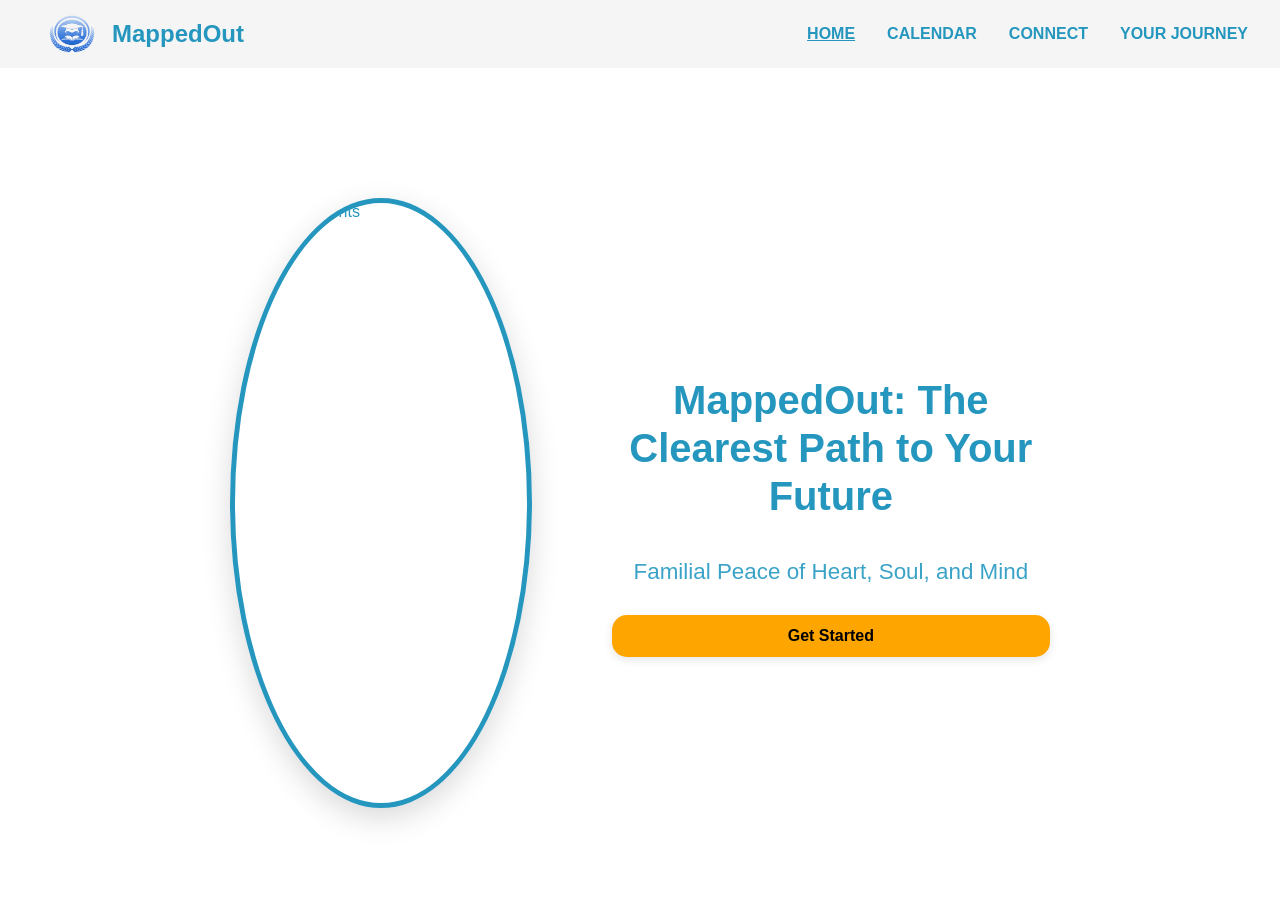
==== index.html @ 33d2894a "Rename project.html to index.html" ====
<!DOCTYPE html>
<html>
<head>
    <title>MappedOut</title>
    <script src="project.js" defer></script>
    <link rel="stylesheet" href="project.css">
    <script src="https://kit.fontawesome.com/a92bc851b2.js" crossorigin="anonymous"></script>
    <meta charset="UTF-8">
</head>
<body>
    <header class="header">
        <div class="brand">
            <img src="logo.png" alt="logo" class="normal">
            <img src="new.png" alt="logo" class="newlogo">
            <h2>MappedOut</h2>
        </div>
        <nav class="navbar">
            <ul>
                <li class="homeli" onclick="home()">HOME</li>
                <li class="calendarli homenoshow" onclick="calendar()">CALENDAR</li>
                <li class="connectlione homenoshow" onclick="connect()">CONNECT</li>
                <li class="connectlitwo homenoshow" onclick="connectAfterSet()">CONNECT</li>
                <li class="journeyli homenoshow" onclick="journey()">YOUR JOURNEY</li>
            </ul>
            <button class="navbarButtons">Log In</button>
            <button class="navbarButtons">Sign Up</button>
        </nav>
    </header>

    <div class="homepage">
        <div class="tophome">
            <div class="imgholder">
                <img src="https://dfjx2uxqg3cgi.cloudfront.net/img/photo/125563/125563_00_2x.jpg?20170617090027" alt="happy students">
            </div>
            <div class="home-text">
                <h1>MappedOut: The Clearest Path to Your Future</h1>
                <h2>Familial Peace of Heart, Soul, and Mind</h2>
                <button onclick="getStarted()">Get Started</button>
            </div>
        </div>
    </div>

    <div class="calendarpage" style="display: none;">
        <div class="not-task">
            <div class="calendarpart">
                <div class="toptopcalendar">
                    <h1 id="month-display"></h1>
                    <select name="calendarview" id="view-select" onchange="handleViewChange()">
                        <option value="monthly">Monthly</option>
                        <option value="weekly">Weekly</option>
                        <option value="Daily">Daily</option>
                    </select>
                </div>
                <div class="calendar-weekdays">
                    <div>SUN</div>
                    <div>MON</div>
                    <div>TUE</div>
                    <div>WED</div>
                    <div>THU</div>
                    <div>FRI</div>
                    <div>SAT</div>
                </div>
                <div id="calendar-grid" class="calendar-grid"></div>
                <div id="event-overlay" class="event-overlay" style="display:none;">
                    <div class="task-sheet">
                        <div class="task-header">
                            <span class="close-btn" onclick="closeModal()">←</span>
                            <span class="delete-btn" onclick="closeModal()">🗑</span>
                        </div>
                        <input
                            id="event-title"
                            class="task-title"
                            type="text"
                            placeholder="New Task..."
                        />
                        <div class="task-meta">
                            <div class="meta-row clickable" onclick="openDatePicker()">
                                <span class="meta-icon">📅</span>
                                <span class="meta-label">Date:</span>
                                <span class="meta-value" id="task-date">Select Date:</span>
                                <input type="date" id="task-date-input" hidden>
                            </div>
                            <div class="meta-row clickable" onclick="toggleTimePicker()">
                                <span class="meta-icon">⏰</span>
                                <span class="meta-label">Time:</span>
                                <span class="meta-value" id="task-time">Select Time:</span>
                            </div>
                            <div class="time-picker" id="time-picker"></div>
                            <div class="meta-row clickable" onclick="toggleTagPicker()">
                                <span class="meta-icon">🏷</span>
                                <span class="meta-label">Tags:</span>
                                <div class="tag-container" id="task-tags">
                                    <span class="tag-placeholder">None</span>
                                </div>
                            </div>
                            <div class="tag-picker" id="tag-picker">
                                <span class="tag school" onclick="selectTag(this)">School</span>
                                <span class="tag extracurricular" onclick="selectTag(this)">Extra-Curricular</span>
                                <span class="tag fun" onclick="selectTag(this)">Fun</span>
                                <input class="newtag-btn" id="new-tag-input" type="text" placeholder="+ New Tag" onkeydown="handleNewTag(event)">
                            </div>
                        </div>
                        <textarea
                            id="task-notes"
                            class="task-notes"
                            placeholder="Add Notes..."
                        ></textarea>
                        <button class="save-btn" onclick="saveEvent()">Save Event</button>
                    </div>
                </div>
                <div id="event-details-overlay" class="event-overlay" style="display:none;">
                    <div class="event-box" id="event-details-box">
                        <div class="titleeventbox">
                            <h2 id="event-details-title"></h2>
                            <span class="delete-btn" onclick="deleteEvent()">🗑</span>
                            <span class="edit-btn" onclick="editEvent()">✏️</span>  
                        </div>
                        <p id="event-details-time"></p>
                        <p id="event-details-tags"></p>
                        <p id="event-details-notes"></p>
                        <button onclick="closeEventDetails()">Close</button>
                    </div>
                </div>
            </div>
            <button id="tasklistbtn" onclick="taskListPage()">Open Tasks List</button>
        </div>

        <div class="tasklistbox">
            <h2>Daily To-Dos</h2>
            <div class="checkbox-container">
                <input type="checkbox">
                <label for="to-dos">Practice Piano</label>
            </div>
            <div class="checkbox-container">
                <input type="checkbox">
                <label for="to-dos">Practice Violin</label>
            </div>
            <div class="checkbox-container">
                <input type="checkbox">
                <label for="to-dos">Music Theory Homework</label>
            </div>
            <div class="checkbox-container">
                <input type="checkbox">
                <label for="to-dos">Spanish Homework</label>
            </div>
            <div class="checkbox-container">
                <input type="checkbox">
                <label for="to-dos">Mandarin Homework</label>
            </div>
            <div class="checkbox-container">
                <input type="checkbox">
                <label for="to-dos">Practice For the AP Latin Test</label>
            </div>
            <div class="checkbox-container">
                <input type="checkbox">
                <label for="to-dos">Meditate</label>
            </div>
            <div class="checkbox-container">
                <input type="checkbox">
                <label for="to-dos">Read 30 Minutes</label>
            </div>
            <div class="checkbox-container">
                <input type="checkbox">
                <label for="to-dos">Drink Water</label>
            </div>
            <div class="checkbox-container">
                <input type="text" class="newonetask" placeholder="New Task...">
            </div>
            <button onclick="calendar()" class="returnbtn">Return to Calendar</button>
        </div>
    </div>

   <div class="connectpage">
        <div class="schoollook">
            <h1>Welcome!</h1>
            <h3>Before We Start, We Would Like To Know Which Schools You Are Looking At! Please Select All Schools You Are Interested In:</h3>

            <div class="chooseschool">
                <div>
                    <h4>Ivy League & Equivalents</h4>
                    <div class="ivyleague_equivs" id="ivyContainer"></div>
                </div>

                <div>
                    <h4>Non-Ivy / Non-Equivalents</h4>
                    <div class="nonivy_nonequivs" id="nonIvyContainer"></div>
                </div>
            </div>

            <button class="connect-continue" onclick="connectAfterSet()">Continue →</button>
        </div>
    </div>

    <div class="connectafterset">
        <div class="optionsfolder">
            <div class="option">
                <i class="fa-solid fa-calendar"></i>
                <h3>Schedule Meeting</h3>
            </div>
            <div class="option">
                <i class="fa-solid fa-plus"></i>
                <h3>Join Meeting</h3>
            </div>
            <div class="option">
                <i class="fa-solid fa-paper-plane"></i>
                <h3>Request</h3>
            </div>
            <div class="option">
                <i class="fa-solid fa-atom"></i>
                <h3>Connect and Meet</h3>
            </div>
        </div>
    </div>

    <div class="journeypage"></div>

    <div class="getstartedpage">
        <div class="notsign">
            <h1>The Ultimate College Application Experience</h1>
            <h3>Familial Peace of Heart, Soul, and Mind: The Clearest Path to Your Future</h3>

            <ul class="get-started-list">
                <li>Conect with local college counceling experts</li>
                <li>Create and work on a college application journey taylored to you and your family's wants and needs</li>
                <li>View upcoming events on the built in calendar</li>
                <li>Watch videos from counselors and current college students to help better mental health</li>
                <li>Totally free--if eligible, get college economic help</li>
            </ul>
            <button class="signupButtons">Sign Up</button>
        </div>

        <div class="signupbox">
            <h2>Get Started <span>Today</span> to Make Your College Application <span>Journey Meaningful</span> and <span>Stress-Free</span></h2>
            <input type="text" placeholder="Full Name" required>
            <input type="text" placeholder="Phone Number">
            <input type="text" placeholder="Email" required>
            <input type="text" placeholder="Parent Email">
            <div class="checkbox-container">
                <input type="checkbox" id="terms">
                <label for="terms">I agree to <a href="https://tenor.com/search/dancing-banana-gifs" target="_blank">terms and conditions</a></label>
            </div>
            <button class="signupButtons" class="signupbutton" onclick="logIn()">Log In</button>
        </div>
    </div>
</body>
</html>
---- project.css ----
/* UNIVERSAL PAGE CENTERING */
.homepage,
.calendarpage,
.connectpage,
.connectafterset,
.journeypage,
.getstartedpage {
    display: flex;
    justify-content: center;
    align-items: center;
    width: 100%;
    min-height: calc(100vh - 80px); /* accounts for header height */
    box-sizing: border-box;
}


html,
body {
    margin: 0;
    font-family: 'Handy Sans', sans-serif;
    color: #2596be;
    transition: background 0.5s ease, background-color 0.5s ease;
}

header {
    display: flex;
    align-items: center;
    justify-content: space-between;
    padding: 0 2rem;
    background-color: whitesmoke;
}

li {
    font-weight: 900;
}

li:hover {
    cursor: pointer;
}

ul {
    list-style: none;
    display: flex;
    gap: 2rem;
    margin: 0;
}

header img {
    width: 50px;
    height: 50px;
    border-radius: 30px;
    margin-right: 5px;
    margin-left: 15px;
}

.imgholder {
    width: 400px;
    height: 600px;
    overflow: hidden;
    border-radius: 50%;
    border: 5px solid #2596be;
    box-shadow: 0 10px 30px rgba(0,0,0,0.15);
}

.imgholder img {
    width: 100%;
    height: 100%;
    object-fit: cover;
    display: block;
}

.tophome h1 {
    max-width: 600px;
    line-height: 1.2;
    text-align: left;
    font-size: 2.5rem;
    font-weight: 900;
}

.tophome {
    display: flex;
    align-items: center;
    gap: 80px;
    margin-top: 5%;
    padding: 0 10%;
}

@media (max-width: 900px) {
    .tophome {
        flex-direction: column;
        text-align: center;
    }

    .tophome h1 {
        text-align: center;
    }
}

.home-text {
    display: flex;
    flex-direction: column;
    align-items: center;
    gap: 12px;
    max-width: 600px;
    text-align: center;
}

.home-text h2 {
    font-weight: 400;
    font-size: 1.4rem;
    color: #3aa3c7;
    margin-top: 0;
}

.tophome h1,
.home-text h2 {
    text-align: center;
}

button {
    width: 100%;
    max-width: 500px;
    padding: 12px 20px;
    border-radius: 15px;
    background-color: orange;
    border: none;
    color: black;
    font-weight: 900;
    font-size: 1rem;
    text-align: center;
    cursor: pointer;
    box-shadow: 0 3px 10px rgba(0,0,0,0.1);
    transition: 0.2s;
    appearance: none;
    position: relative;
    z-index: 20;
    align-self: center;
}

button:hover {
    background-color: #2296E0;
    color: white;
    transform: scale(1.07);
}

.homepage {
    display: flex;
    align-items: center;
    justify-content: center;
    gap: 80px;
    padding: 5% 10%;
}

.brand {
    display: flex;
    align-items: center;
    gap: 10px;
}

.navbarButtons {
    width: auto;
    max-width: none;
    padding: 8px 16px;
    font-size: 0.9rem;
    display: none;
    cursor: pointer;
    opacity: 0;
    transition: opacity 0.3s, transform 0.2s ease;
    background-color: #e781aa;
    z-index: 100;
    color: white;
}

.navbarButtons:hover {
    background-color: #aae781;
    transform: scale(1.07);
}

.navbarButtons.show {
    opacity: 1;
}

nav.navbar {
    display: flex;
    align-items: center;
    gap: 1rem;
}

nav.navbar ul {
    display: flex;
    gap: 2rem;
    margin: 0;
    padding: 0;
}

.signupbox {
    display: flex;
    flex-direction: column;
    align-items: center;
    position: fixed;
    bottom: 30px;
    right: 30px;
    padding: 40px 30px;
    border-radius: 20px;
    box-shadow: 0 6px 18px rgba(0,0,0,0.1);
    overflow: hidden;
    background-color: white;
    min-height: 400px;
    width: 400px;
    height: 450px;
    border: 1px solid black;
    font-weight: 400;
    color: black;
}

.signupbox:hover {
    cursor: pointer;
    transform: scale(1.02);
    transition: transform 0.2s ease, box-shadow 0.2s ease;
}

.signupbox h2 {
    font-weight: 550;
    text-align: center;
}

.signupbox h2 span {
    font-weight: 900;
}

.signupbox input {
    width: 100%;
    padding: 10px 15px;
    margin: 10px 0;
    border: 1px solid #ccc;
    border-radius: 5px;
    font-size: 1rem;
    outline: none;
    transition: border-color 0.2s, box-shadow 0.2s;
    box-sizing: border-box;
}

.signupbox input:focus {
    border-color: #2596be;
    box-shadow: 0 0 5px rgba(37, 150, 190, 0.3);
}

.checkbox-container {
    align-items: center;
    gap: 10px;
    margin: 10px 0;
    display: block;
}

.checkbox-container input[type="checkbox"] {
    width: auto;
    height: auto;
}

.checkbox-container a {
    color: purple;
}

.signupbox button {
    background-color: purple;
    color: white;
}

.signupbox button:hover {
    background-color: #e781aa;
}


.notsign {
    position: absolute;
    top: 150px;
    left: 150px;
    width: 560px;
    padding: 40px 35px;
    background: rgba(255, 255, 255, 0.07);
    backdrop-filter: blur(18px);
    border-radius: 25px;
    border: 1px solid rgba(255, 255, 255, 0.25);
    box-shadow: 0 12px 35px rgba(0, 0, 0, 0.35);
    display: flex;
    flex-direction: column;
    gap: 25px;
    color: #fff;
    font-family: 'Handy Sans', sans-serif;
    transition: transform 0.2s ease, box-shadow 0.2s ease;
}

.notsign:hover {
    transform: translateY(-4px);
    box-shadow: 0 16px 45px rgba(0, 0, 0, 0.45);
}

.notsign h1 {
    font-size: 1.8rem;
    font-weight: 900;
    line-height: 1.2;
    color: #fff;
    margin-bottom: 10px;
    text-align: left;
}

.notsign h3 {
    font-size: 1.2rem;
    font-weight: 500;
    line-height: 1.4;
    color: #dcdcdc;
    margin-bottom: 20px;
    text-align: left;
}

.notsign ul {
    list-style: none;
    padding: 0;
    margin: 0;
    display: flex;
    flex-direction: column;
    gap: 12px;
}

.notsign ul li {
    display: flex;
    align-items: center;
    gap: 10px;
    font-weight: 500;
}

.notsign ul li::before {
    content: '\2713';
    color: #00ffd5;
    font-weight: bold;
}

.notsign button.signupButtons {
    padding: 14px 0;
    border-radius: 15px;
    background: linear-gradient(135deg, #ff7f50, #ff1493);
    border: none;
    color: #fff;
    font-weight: 700;
    font-size: 1.05rem;
    cursor: pointer;
    margin-top: 20px;
    transition: transform 0.2s ease, box-shadow 0.2s ease;
}

.notsign button.signupButtons:hover {
    transform: scale(1.06);
    box-shadow: 0 10px 25px rgba(255, 20, 147, 0.5);
}


.titlenot {
    text-align: center;
    color: white;
}

.empty {
    background: transparent;
    box-shadow: none;
    pointer-events: none; /* Makes sure empty cells do not interact */
}

.day {
    background: white;
    border-radius: 16px;
    padding: 12px;
    min-height: 90px;
    font-weight: 900;
    color: #2596be;
    box-shadow: 0 4px 12px rgba(0, 0, 0, 0.08);
    display: flex;
    align-items: center;
    justify-content: center;
    transition: transform 0.15s ease, box-shadow 0.15s ease;
    flex-direction: column;
    align-items: center;
    overflow-y: auto;
}

.day:hover {
    transform: translateY(-4px);
    box-shadow: 0 8px 20px rgba(0, 0, 0, 0.15);
    cursor: pointer;
}

.today {
    position: relative;
    z-index: 1;
    font-weight: 900;
    color: white;
}

.today::after {
    content: '';
    width: 30px;
    height: 30px;
    background: red;
    border-radius: 50%;
    position: absolute;
    top: 20px;
    left: 50%;
    transform: translate(-50%, -50%);
    z-index: -1;
}

.calendar-weekdays {
    display: grid;
    grid-template-columns: repeat(7, 1fr);
    max-width: 100%;
    margin: 10px auto 0;
    text-align: center;
    font-weight: 900;
    font-size: 0.85rem;
    letter-spacing: 1px;
}

.calendar-weekdays div {
    padding: 12px 0;
    background: linear-gradient(135deg, #2596be, #3aa3c7);
    color: white;
    border-radius: 12px;
}

.calendar-grid {
    display: grid;
    grid-template-columns: repeat(7, 1fr); /* Creates 7 columns for the 7 days of the week */
    gap: 10px;
    width: 100%;
    box-sizing: border-box;
    grid-auto-rows: minmax(90px, auto); /* Ensures each day cell has a minimum height */
}

.today {
    position: relative;
    z-index: 1;
    font-weight: 900;
    color: white;
}

.today::after {
    content: '';
    width: 30px;
    height: 30px;
    background: red;
    border-radius: 50%;
    position: absolute;
    top: 20px;             
    left: 50%;
    transform: translate(-50%, -50%);
    z-index: -1;
}

#month-display {
    text-align: center;
    font-size: 2.2rem;
    font-weight: 900;
    letter-spacing: 1px;
    color: #2596be;
    text-shadow: 0 4px 15px rgba(37, 150, 190, 0.25);
    position: absolute;
    left: 50%;
    transform: translateX(-50%);
    margin: 0;
}

.calendarpage {
    position: relative;
    margin: 120px auto;
    width: min(900px, 90%);
    padding: 35px 40px;
    background: white;
    border-radius: 30px;
    box-shadow: 0 20px 50px rgba(0, 0, 0, 0.25);
    display: flex;
    flex-direction: column;
    gap: 30px;
    overflow-x: hidden;
}

.chooseschool h4 {
    margin: 0;
    font-size: 0.9rem;
    text-transform: uppercase;
    letter-spacing: 0.05em;
    color: #888;
}

.calendarpage:hover {
    transform: translateY(-4px);
}

.calendarpage {
    animation: calendarFadeIn 0.4s ease forwards;
}

@keyframes calendarFadeIn {
    from {
        opacity: 0;
        transform: translateY(10px);
    }
    to {
        opacity: 1;
        transform: translateY(0);
    }
}

.event-pill {
    display: block;
    max-width: 100%;
    padding: 6px 10px;
    border-radius: 999px;
    font-size: 0.7rem;
    font-weight: 700;
    color: white;
    text-align: center;
    white-space: nowrap;
    overflow: hidden;
    text-overflow: ellipsis;
    box-shadow: 0 3px 8px rgba(0,0,0,0.2);
    margin-top: 4px;
    cursor: pointer;
    transition: transform 0.15s ease;
    position: absolute;
    width: 90%;
    margin-left: 5%;
    z-index: 10;
}

.event-pill:hover {
    transform: scale(1.05);
    cursor: pointer;
}

.day.selected {
    animation: pulse 0.3s ease;
}

@keyframes pulse {
    from { transform: scale(0.96); }
    to { transform: scale(1); }
}

.event-panel {
    position: absolute;
    left: -260px;
    top: 80px;
    width: 230px;
    background: white;
    padding: 20px;
    border-radius: 20px;
    box-shadow: 0 12px 30px rgba(0,0,0,0.2);
    display: flex;
    flex-direction: column;
    gap: 12px;
}

.event-panel input {
    padding: 8px 10px;
    border-radius: 10px;
    border: 1px solid #ccc;
    font-size: 0.85rem;
}

.event-panel-actions {
    display: flex;
    gap: 10px;
}

.event-panel-actions button {
    flex: 1;
    padding: 8px;
    border-radius: 12px;
    font-size: 0.8rem;
}

.event-overlay {
    position: fixed;
    inset: 0;
    background: rgba(0,0,0,0.4);
    backdrop-filter: blur(8px);
    display: flex;
    align-items: center;
    justify-content: center;
    z-index: 999;
    animation: fadeIn 0.25s ease forwards;
}

.event-box {
    background: #ffffff;
    padding: 25px 30px;
    border-radius: 20px;
    width: 320px;
    max-width: 90%;
    display: flex;
    flex-direction: column;
    gap: 15px;
    box-shadow: 0 15px 40px rgba(0,0,0,0.2);
    transform: scale(0.95);
    animation: popIn 0.2s ease forwards;
}

.event-box p {
    margin: 0;
}

.event-box h2 {
    font-size: 1.3rem;
    font-weight: 900;
    margin: 0;
    color: #2596be;
    text-align: center;
    text-decoration: underline;
}

.event-box input {
    padding: 10px 12px;
    border-radius: 12px;
    border: 1px solid #ddd;
    font-size: 0.95rem;
    outline: none;
    transition: 0.2s;
}

.event-box input:focus {
    border-color: #2596be;
    box-shadow: 0 0 6px rgba(37,150,190,0.3);
}

.event-actions {
    display: flex;
    gap: 12px;
}

.event-actions button {
    flex: 1;
    padding: 10px 0;
    border-radius: 12px;
    font-size: 0.95rem;
    font-weight: 700;
    border: none;
    cursor: pointer;
    transition: 0.2s;
}

.event-actions button:first-child {
    background-color: #2596be;
    color: white;
}

.event-actions button:last-child {
    background-color: #eee;
    color: #333;
}

.event-actions button:hover {
    transform: scale(1.05);
}

@keyframes fadeIn {
    from { opacity: 0; }
    to { opacity: 1; }
}

@keyframes popIn {
    from { opacity: 0; transform: scale(0.95); }
    to { opacity: 1; transform: scale(1); }
}

.day, .empty {
    min-height: 90px;
    padding: 12px;
    box-sizing: border-box;
    background: white;
    border-radius: 16px;
    display: flex;
    flex-direction: column;
    align-items: center;
    justify-content: flex-start;
    overflow: hidden;
    word-wrap: break-word;
    width: 100%;
}

.event-box select {
    padding: 8px 10px;
    border-radius: 12px;
    border: 1px solid #ccc;
    font-size: 0.95rem;
    outline: none;
    background-color: white;
    color: #2596be;
    font-weight: 700;
    transition: 0.2s;
    appearance: none;
    cursor: pointer;
    flex: 1;
    text-align: center;
    background-image: url("data:image/svg+xml,%3Csvg width='10' height='6' viewBox='0 0 10 6' fill='none' xmlns='http://www.w3.org/2000/svg'%3E%3Cpath d='M0 0L5 6L10 0H0Z' fill='%233aa3c7'/%3E%3C/svg%3E");
    background-repeat: no-repeat;
    background-position: right 10px center;
    background-size: 10px 6px;
    padding-right: 30px;
}

.event-box select:hover,
.event-box select:focus {
    border-color: #3aa3c7;
    box-shadow: 0 0 6px rgba(37, 150, 190, 0.3);
}

.event-box .time-select-container {
    display: flex;
    gap: 8px;
    margin-top: 10px;
}

@media (max-width: 500px) {
    .event-box select {
        font-size: 0.85rem;
        padding: 6px 8px;
    }
}

#event-details-overlay .event-box {
    max-height: 80vh;
    overflow-y: auto;
}

.task-sheet {
    background: white;
    width: 480px;
    max-width: 92%;
    border-radius: 24px;
    padding: 28px 30px;
    display: flex;
    flex-direction: column;
    gap: 28px;
    box-shadow: 0 25px 60px rgba(0,0,0,0.25);
    animation: popIn 0.25s ease forwards;
    height: auto;
    max-height: 80vh;
    overflow-y: auto;
}

.task-header {
    display: flex;
    justify-content: space-between;
    font-size: 1.4rem;
    color: #444;
}

.task-header span {
    cursor: pointer;
}

.task-title {
    border: none;
    font-size: 2.3rem;
    font-weight: 300;
    letter-spacing: 1px;
    outline: none;
    color: #aaa;
}

.task-title::placeholder {
    color: #bbb;
}

.task-meta {
    display: flex;
    flex-direction: column;
    gap: 18px;
}

.meta-row {
    display: flex;
    align-items: center;
    gap: 14px;
    font-size: 0.95rem;
    color: #777;
}

.meta-icon {
    font-size: 1.2rem;
}

.meta-label {
    width: 60px;
    letter-spacing: 1px;
}

.meta-value {
    font-weight: 600;
    color: #555;
}

.tag-placeholder {
    font-style: italic;
    color: #aaa;
}

.task-notes {
    height: 180px;
    border: none;
    resize: none;
    outline: none;
    font-size: 0.95rem;
    color: #555;
    background: linear-gradient(#f2f2f2, #e6e6e6);
    border-radius: 12px;
    padding: 14px;
}

.task-notes::placeholder {
    color: #888;
    letter-spacing: 1px;
}

.task-save {
    margin-top: 10px;
    padding: 14px;
    border-radius: 16px;
    border: none;
    font-weight: 800;
    font-size: 1rem;
    background: #2596be;
    color: white;
    cursor: pointer;
    transition: transform 0.2s ease, box-shadow 0.2s ease;
}

.task-save:hover {
    transform: scale(1.04);
    box-shadow: 0 8px 20px rgba(37,150,190,0.35);
}

.clickable {
    cursor: pointer;
}

.clickable:hover {
    opacity: 0.7;
}

#task-date-input {
    position: absolute;
    opacity: 0;
}

.tag-container {
    display: flex;
    gap: 8px;
    flex-wrap: wrap;
}

.tag {
    border-radius: 999px;
    font-size: 0.75rem;
    font-weight: 700;
    color: white;
    cursor: pointer;
    display: inline-block;
    padding: 5px 10px;
    border-radius: 5px;
    font-size: 0.9rem;
    cursor: pointer;
    user-select: none;
    white-space: nowrap;
}

.tag.school { background: #8da2c1; }
.tag.extracurricular { background: #9b59b6; }
.tag.fun { background: #a35c5c; }

.tag-picker {
    display: none;
    flex-wrap: wrap;
    gap: 5px;
}

#task-tags {
    display: flex;
    flex-wrap: wrap;
    gap: 5px;
}

.date-input {
    position: absolute;
    opacity: 0;
    pointer-events: none;
}

.time-picker {
    display: none;
    flex-wrap: wrap;
    gap: 5px;
    margin-top: 5px;
}

.time-picker.show {
    display: flex;
}

.time-option {
    background-color: #f0f0f0;
    padding: 5px 10px;
    border-radius: 12px;
    cursor: pointer;
    font-size: 0.9em;
}

.time-option:hover {
    background-color: #d0d0d0;
}

.tag-picker.show {
    display: flex;
}

.time-picker.show {
    display: flex;
}

#tasklistbtn {
    display: block;
    margin: 20px auto;
}

.newtag-btn {
    border: 2px dashed #ccc;
    background-color: transparent;
    color: #333;
    letter-spacing: 0.5px;
    transition:
        background-color 0.2s ease,
        transform 0.15s ease,
        box-shadow 0.15s ease,
        border-color 0.2s ease;
}

.newtag-btn:hover {
    background-color: #e9f7e1;
    border-color: #8bcf6a;
    transform: translateY(-2px) scale(1.05);
    box-shadow: 0 4px 12px rgba(0, 0, 0, 0.15);
}

.newtag-btn:active {
    transform: scale(0.97);
    box-shadow: 0 2px 6px rgba(0, 0, 0, 0.15);
}

.tag,
.newtag-btn {
    display: inline-flex;
    align-items: center;
    justify-content: center;
    text-align: center;
    padding: 6px 12px;
    border-radius: 999px;
    font-size: 0.75rem;
    font-weight: 700;
    cursor: pointer;
    line-height: 1;
    white-space: nowrap;
}

.tag.custom {
    color: white;
}

.titleeventbox {
    position: relative;
    width: 100%;
    display: flex;
    align-items: center;
    justify-content: flex-end;
}

.titleeventbox h2 {
    position: absolute;
    left: 50%;
    transform: translateX(-50%);
    margin: 0;
}

.titleeventbox .delete-btn,
.titleeventbox .edit-btn {
    cursor: pointer;
    font-size: 1.2rem;
}

.titleeventbox .edit-btn {
    margin-left: 5px;
}

.titleeventbox .delete-btn:hover,
.titleeventbox .edit-btn:hover {
    opacity: 0.7;
}

.tasklistbox {
    margin-top: 30px;
    padding: 30px 28px;
    background: linear-gradient(135deg, #f9fbff, #eef6fb);
    border-radius: 28px;
    box-shadow:
        0 18px 40px rgba(0, 0, 0, 0.15),
        inset 0 1px 0 rgba(255, 255, 255, 0.8);
    display: flex;
    flex-direction: column;
    gap: 16px;
    animation: taskFadeUp 0.4s ease forwards;
}

@keyframes taskFadeUp {
    from {
        opacity: 0;
        transform: translateY(10px);
    }
    to {
        opacity: 1;
        transform: translateY(0);
    }
}

.tasklistbox h2 {
    text-align: center;
    font-size: 1.7rem;
    font-weight: 900;
    color: #2596be;
    letter-spacing: 1px;
    margin-bottom: 12px;
    text-decoration: none;
    position: relative;
}

.tasklistbox h2::after {
    content: "";
    display: block;
    width: 60px;
    height: 4px;
    margin: 8px auto 0;
    border-radius: 999px;
    background: linear-gradient(90deg, #2596be, #3aa3c7);
}

.tasklistbox .checkbox-container {
    display: flex;
    align-items: center;
    gap: 14px;
    padding: 14px 18px;
    border-radius: 18px;
    background: white;
    box-shadow: 0 6px 16px rgba(0,0,0,0.08);
    transition:
        transform 0.15s ease,
        box-shadow 0.15s ease,
        background 0.15s ease;
}

.tasklistbox .checkbox-container:hover {
    transform: translateY(-2px);
    box-shadow: 0 10px 22px rgba(0,0,0,0.15);
    background: #f4fbff;
}

.tasklistbox input[type="checkbox"] {
    appearance: none;
    width: 22px;
    height: 22px;
    border-radius: 6px;
    border: 2px solid #2596be;
    display: grid;
    place-items: center;
    cursor: pointer;
    transition: 0.2s ease;
}

.tasklistbox input[type="checkbox"]::before {
    content: "✓";
    font-size: 14px;
    font-weight: 900;
    color: white;
    transform: scale(0);
    transition: transform 0.15s ease;
}

.tasklistbox input[type="checkbox"]:checked {
    background: linear-gradient(135deg, #2596be, #3aa3c7);
    border-color: transparent;
}

.tasklistbox input[type="checkbox"]:checked::before {
    transform: scale(1);
}

.tasklistbox label,
.tasklistbox .newonetask {
    font-size: 0.95rem;
    font-weight: 600;
    color: #444;
    cursor: pointer;
    transition: 0.15s ease;
}

.tasklistbox .newonetask {
    outline: none;
    border: none;
}

.tasklistbox input[type="checkbox"]:checked + label {
    text-decoration: line-through;
    color: #999;
    opacity: 0.8;
}

#tasklistbtn,
.returnbtn {
    display: block;
    margin: 30px auto 0;
}

.returnbtn {
    display: block;
}

.toptopcalendar {
    position: relative;
    display: flex;
    align-items: center;
    justify-content: flex-end;
}

.toptopcalendar select {
    border-radius: 30px;
    padding: 5px 12px;
    outline: 0;
    border: 0;
    background-color: gray;
    color: white;
    font-weight: 900;
    margin: 40px;
}

.toptopcalendar select:hover {
    transition: transform 0.2s ease, box-shadow 0.2s ease;
    transform: scale(1.17)
}

.calendar-grid {
    display: grid;
    gap: 0;
    max-height: 600px;
    overflow-y: auto;
    border: 1px solid #ddd;
    position: relative;
}

.hourly-grid-bg {
    display: grid;
    grid-template-rows: repeat(24, 60px);
    width: 100%;
}

.hour-row {
    border-bottom: 1px solid #eee;
    height: 60px;
    box-sizing: border-box;
    padding-left: 5px;
    font-size: 0.7rem;
    color: #bbb;
}

.calendar-grid.daily-view {
    grid-template-columns: 60px 1fr;
}

.calendar-grid.weekly-view {
    grid-template-columns: 60px repeat(7, 1fr);
}

.day-column {
    display: grid;
    grid-template-rows: repeat(24, 60px);
    border-right: 1px solid #eee;
    position: relative;
    background: white;
}

.school img {
    width: 100%;
    max-width: 120px;
    aspect-ratio: 1 / 1;
    object-fit: contain;
    padding: 10px;
    background: #fcfcfc;
    border: 1px solid #f0f0f0;
    border-radius: 18px;
}

.connectpage {
    min-height: 100vh;
    padding: 120px 8% 80px;
    background: radial-gradient(circle at top left, #f7fbff, #eef6fb);
    color: #333;
    display: flex;
    justify-content: center;
}

.schoollook {
    width: 100%;
    max-width: 1100px;
    text-align: center;
}

.connectpage h1 {
    font-size: clamp(2rem, 5vw, 3.5rem);
    font-weight: 900;
    color: #2596be;
    margin-bottom: 20px;
    letter-spacing: -0.02em;
}

.connectpage h3 {
    max-width: 720px;
    margin: 0 auto 60px;
    font-weight: 400;
    font-size: 1.15rem;
    line-height: 1.6;
    color: #666;
}

.chooseschool {
    width: 100%;
    max-width: 950px;
    margin: 0 auto;
    padding: 50px;
    background: white;
    border-radius: 32px;
    box-shadow: 0 30px 70px rgba(0,0,0,0.08);
    display: flex;
    flex-direction: column;
    gap: 45px;
}

.chooseschool h4 {
    display: flex;
    align-items: center;
    gap: 20px;
    font-size: 0.8rem;
    letter-spacing: 0.15em;
    font-weight: 800;
    color: #aaa;
    text-transform: uppercase;
    text-align: left;
    margin-bottom: 25px;
}

.chooseschool h4::after {
    content: "";
    flex: 1;
    height: 1px;
    background: #eee;
}

.ivyleague_equivs,
.nonivy_nonequivs {
    display: grid;
    grid-template-columns: repeat(auto-fill, minmax(160px, 1fr));
    gap: 24px;
}

.school {
    background: white;
    border-radius: 24px;
    padding: 20px 15px;
    display: flex;
    flex-direction: column;
    align-items: center;
    gap: 14px;
    cursor: pointer;
    border: 2px solid #f3f3f3;
    transition: all 0.3s cubic-bezier(0.25, 0.8, 0.25, 1);
    position: relative;
}

.school span {
    font-weight: 700;
    font-size: 0.9rem;
    color: #444;
    text-align: center;
    line-height: 1.3;
}

.school:hover {
    transform: translateY(-5px);
    border-color: #2596be;
    box-shadow: 0 15px 30px rgba(37,150,190,0.1);
}

.school:active {
    transform: scale(0.96);
}

.school.selected {
    border-color: #4CAF50;
    background: #f1f9f1;
}

.school.selected span {
    color: #4CAF50;
}

.school.selected::after {
    content: '✓';
    position: absolute;
    top: 12px;
    right: 12px;
    background: #4CAF50;
    color: white;
    width: 22px;
    height: 22px;
    border-radius: 50%;
    font-size: 0.75rem;
    display: flex;
    align-items: center;
    justify-content: center;
    font-weight: 900;
}

.connectafterset {
    display: none; /* Hidden by clear() via JS */
    flex-direction: column;
    align-items: center;
    justify-content: center;
    padding: 120px 5%;
    width: 100%;
    min-height: 100vh;
}

.optionsfolder {
    display: grid;
    grid-template-columns: repeat(2, 1fr); /* 2x2 Grid */
    gap: 30px;
    width: 100%;
    max-width: 800px;
}

.option {
    background: white;
    padding: 40px;
    border-radius: 25px;
    text-align: center;
    box-shadow: 0 10px 30px rgba(0,0,0,0.05);
    transition: all 0.3s ease;
    cursor: pointer;
    border: 1px solid #eee;
}

.option i {
    font-size: 2.5rem;
    color: #2596be;
    margin-bottom: 15px;
}

.option h3 {
    margin: 0;
    font-size: 1.2rem;
    color: #333;
}

.option:hover {
    transform: translateY(-10px);
    background-color: #2596be;
    border-color: #2596be;
}

.option:hover i, .option:hover h3 {
    color: white;
}

@media (max-width: 600px) {
    .optionsfolder {
        grid-template-columns: 1fr; /* Stack on mobile */
    }
}
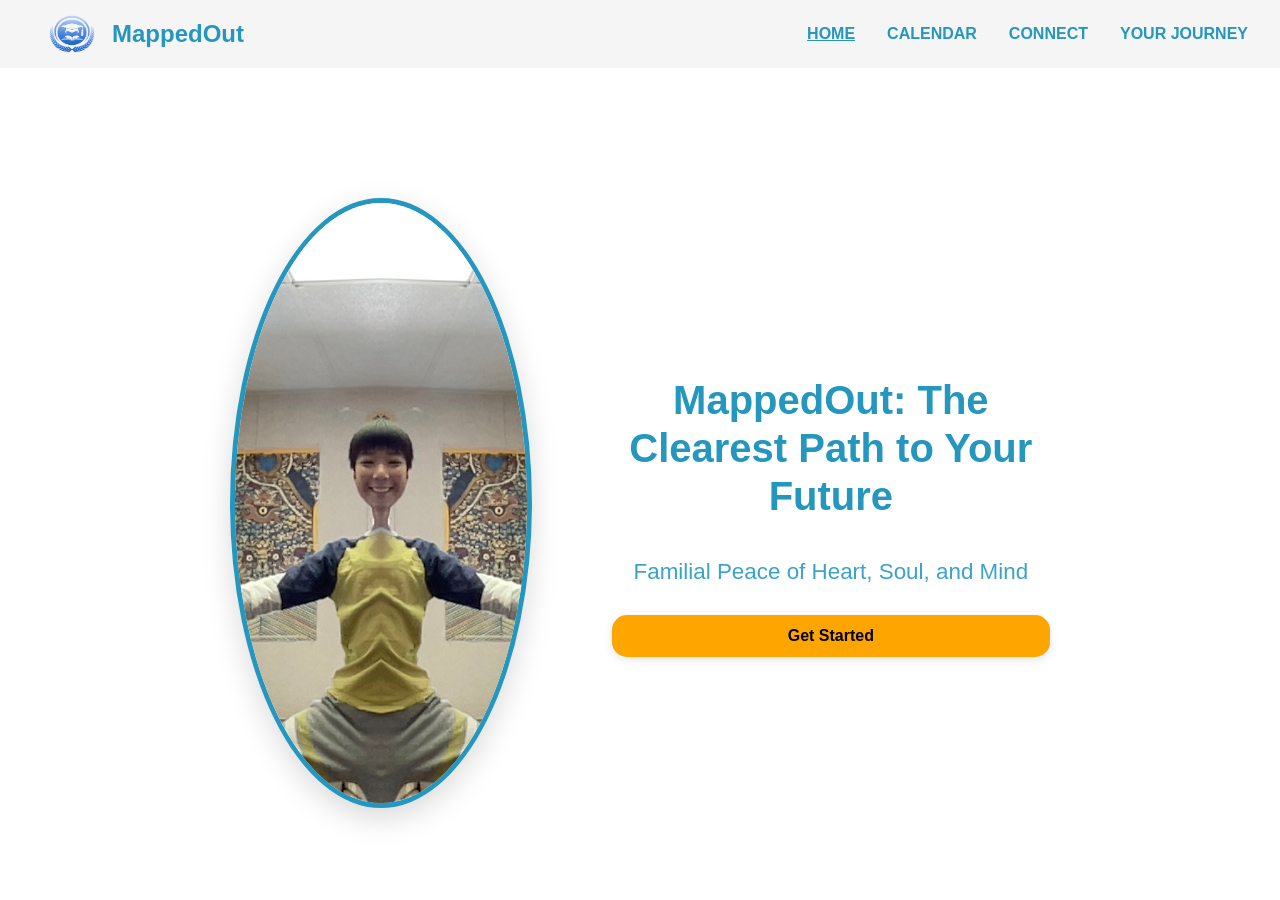
==== commit dd3cf00b: "Update image source in homepage section" ====
--- a/index.html
+++ b/index.html
@@ -30,7 +30,7 @@
     <div class="homepage">
         <div class="tophome">
             <div class="imgholder">
-                <img src="https://dfjx2uxqg3cgi.cloudfront.net/img/photo/125563/125563_00_2x.jpg?20170617090027" alt="happy students">
+                <img src="students.png" alt="happy students">
             </div>
             <div class="home-text">
                 <h1>MappedOut: The Clearest Path to Your Future</h1>
